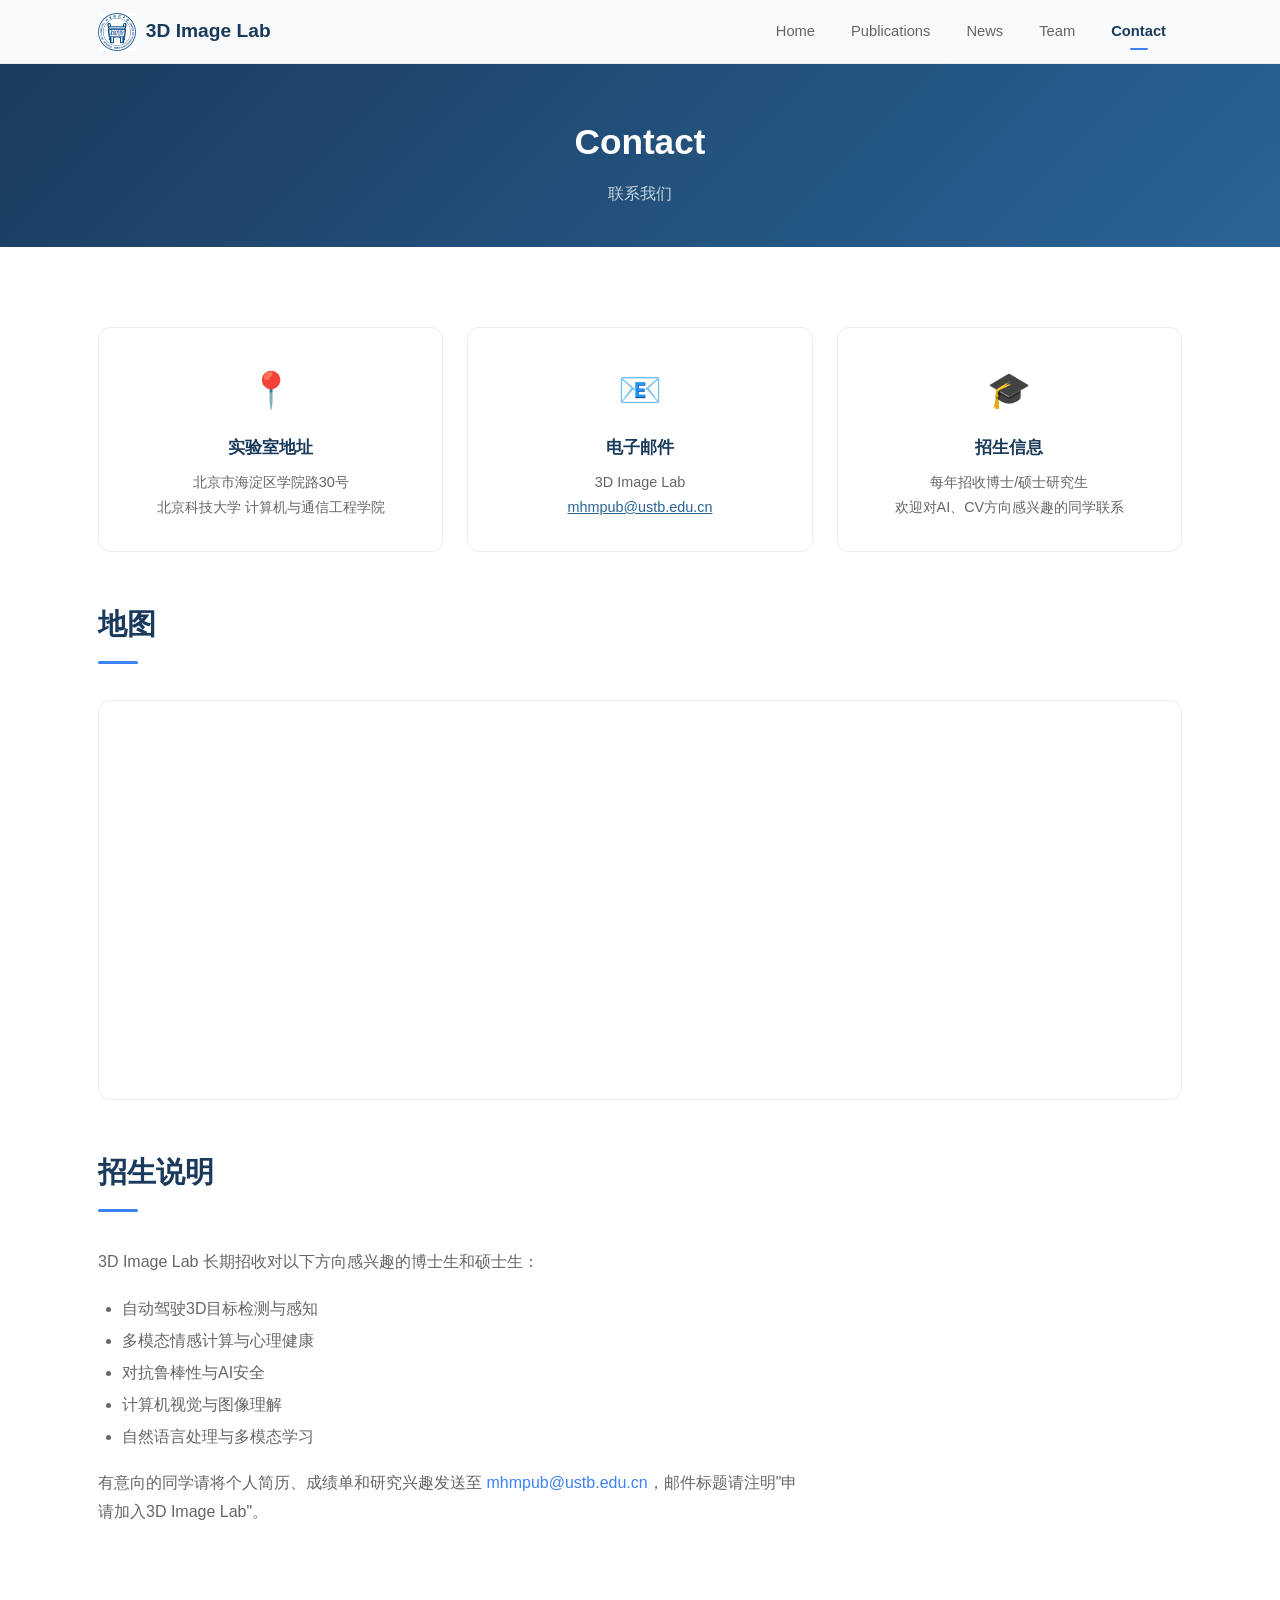
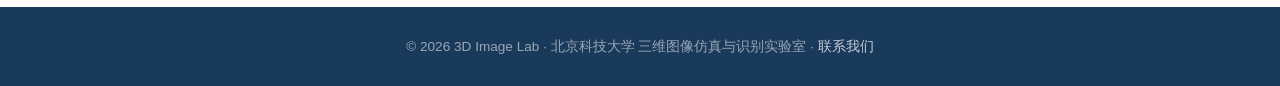
==== contact.html @ d8cf5287 "Initial commit: 3D Image Lab website" ====
<!DOCTYPE html>
<html lang="zh-CN">
<head>
    <meta charset="UTF-8">
    <meta name="viewport" content="width=device-width, initial-scale=1.0">
    <title>Contact | 3D Image Lab</title>
    <link rel="stylesheet" href="css/style.css">
</head>
<body>
    <nav class="navbar">
        <div class="container">
            <a href="index.html" class="nav-brand">
                <img src="logo.png" alt="3D Image Lab"><span>3D Image Lab</span>
            </a>
            <div class="nav-menu">
                <a href="index.html">Home</a>
                <a href="publications.html">Publications</a>
                <a href="news.html">News</a>
                <a href="team.html">Team</a>
                <a href="contact.html" class="active">Contact</a>
            </div>
            <button class="menu-toggle" aria-label="菜单">&#9776;</button>
        </div>
    </nav>

    <div class="page-header">
        <h1>Contact</h1>
        <p>联系我们</p>
    </div>

    <section class="section">
        <div class="container">
            <div class="contact-grid">
                <div class="contact-card">
                    <div class="contact-icon">📍</div>
                    <h3>实验室地址</h3>
                    <p>北京市海淀区学院路30号<br>北京科技大学 计算机与通信工程学院</p>
                </div>
                <div class="contact-card">
                    <div class="contact-icon">📧</div>
                    <h3>电子邮件</h3>
                    <p>3D Image Lab<br><a href="mailto:mhmpub@ustb.edu.cn">mhmpub@ustb.edu.cn</a></p>
                </div>
                <div class="contact-card">
                    <div class="contact-icon">🎓</div>
                    <h3>招生信息</h3>
                    <p>每年招收博士/硕士研究生<br>欢迎对AI、CV方向感兴趣的同学联系</p>
                </div>
            </div>

            <div style="margin-top:48px;">
                <h2 class="section-title">地图</h2>
                <div class="section-divider"></div>
                <div style="width:100%;height:400px;border-radius:12px;overflow:hidden;border:1px solid var(--card-border);margin-top:20px;">
                    <iframe src="https://uri.amap.com/marker?position=116.3544,39.9889&name=北京科技大学&coordinate=gaode&callnative=0" width="100%" height="100%" style="border:0;" allowfullscreen loading="lazy"></iframe>
                </div>
            </div>

            <div style="margin-top:48px;">
                <h2 class="section-title">招生说明</h2>
                <div class="section-divider"></div>
                <div style="max-width:700px;margin-top:20px;">
                    <p style="color:var(--text-light);line-height:1.8;margin-bottom:16px;">
                        3D Image Lab 长期招收对以下方向感兴趣的博士生和硕士生：
                    </p>
                    <ul style="list-style:disc;padding-left:24px;color:var(--text-light);line-height:2;">
                        <li>自动驾驶3D目标检测与感知</li>
                        <li>多模态情感计算与心理健康</li>
                        <li>对抗鲁棒性与AI安全</li>
                        <li>计算机视觉与图像理解</li>
                        <li>自然语言处理与多模态学习</li>
                    </ul>
                    <p style="color:var(--text-light);line-height:1.8;margin-top:16px;">
                        有意向的同学请将个人简历、成绩单和研究兴趣发送至 <a href="mailto:mhmpub@ustb.edu.cn" style="color:var(--accent);">mhmpub@ustb.edu.cn</a>，邮件标题请注明"申请加入3D Image Lab"。
                    </p>
                </div>
            </div>
        </div>
    </section>

    <footer class="footer">
        <div class="container">
            <p>© 2026 3D Image Lab · 北京科技大学 三维图像仿真与识别实验室 · <a href="contact.html">联系我们</a></p>
        </div>
    </footer>
    <script src="js/main.js"></script>
</body>
</html>
---- css/style.css ----
/* ===== Reset & Base ===== */
*, *::before, *::after { margin: 0; padding: 0; box-sizing: border-box; }
html { scroll-behavior: smooth; scroll-padding-top: 72px; }
body {
    font-family: 'Segoe UI', 'PingFang SC', 'Microsoft YaHei', sans-serif;
    color: #333; line-height: 1.7; background: #fff;
    display: flex; flex-direction: column; min-height: 100vh;
}
a { color: inherit; text-decoration: none; }
ul { list-style: none; }
img { max-width: 100%; display: block; }

/* ===== Variables ===== */
:root {
    --primary: #1a3a5c;
    --primary-light: #2a6496;
    --accent: #3b82f6;
    --bg-alt: #f7f9fc;
    --card-border: #e8edf3;
    --text: #333;
    --text-light: #666;
    --text-muted: #999;
    --nav-h: 64px;
}

/* ===== Container ===== */
.container { max-width: 1140px; margin: 0 auto; padding: 0 28px; }

/* ===== Navbar ===== */
.navbar {
    position: fixed; top: 0; left: 0; right: 0; z-index: 1000;
    height: var(--nav-h);
    background: rgba(255,255,255,0.97); backdrop-filter: blur(10px);
    border-bottom: 1px solid rgba(0,0,0,0.06);
    transition: box-shadow 0.3s;
}
.navbar.scrolled { box-shadow: 0 2px 20px rgba(0,0,0,0.08); }
.navbar .container {
    display: flex; align-items: center; justify-content: space-between; height: 100%;
}
.nav-brand {
    display: flex; align-items: center; gap: 10px;
    font-size: 1.2rem; font-weight: 700; color: var(--primary);
}
.nav-brand img { height: 38px; }
.nav-menu { display: flex; gap: 4px; }
.nav-menu a {
    padding: 8px 16px; border-radius: 6px; font-size: 0.92rem; font-weight: 500;
    color: var(--text-light); transition: all 0.2s; position: relative;
}
.nav-menu a:hover { color: var(--primary); background: #eef3fa; }
.nav-menu a.active { color: var(--primary); font-weight: 600; }
.nav-menu a.active::after {
    content: ''; position: absolute; bottom: 2px; left: 50%; transform: translateX(-50%);
    width: 18px; height: 2.5px; background: var(--accent); border-radius: 2px;
}
.menu-toggle { display: none; background: none; border: none; font-size: 1.6rem; cursor: pointer; color: var(--primary); }

/* ===== Page Header (sub-pages) ===== */
.page-header {
    padding-top: calc(var(--nav-h) + 48px);
    padding-bottom: 40px;
    background: linear-gradient(135deg, var(--primary) 0%, var(--primary-light) 100%);
    color: #fff; text-align: center;
}
.page-header h1 { font-size: 2.2rem; font-weight: 700; margin-bottom: 8px; }
.page-header p { font-size: 1rem; opacity: 0.75; }

/* ===== Section ===== */
.section { padding: 80px 0; }
.section-alt { background: var(--bg-alt); }
.section-title {
    font-size: 1.8rem; font-weight: 700; color: var(--primary);
    margin-bottom: 12px;
}
.section-subtitle { color: var(--text-muted); margin-bottom: 36px; font-size: 0.95rem; }
.section-divider {
    width: 40px; height: 3px; background: var(--accent); border-radius: 2px;
    margin-bottom: 36px;
}

/* ===== Hero Gallery ===== */
.hero-gallery {
    position: relative; width: 100%; height: 70vh; min-height: 480px;
    overflow: hidden;
}
.hero-gallery .slides {
    display: flex; width: 100%; height: 100%;
    transition: transform 0.8s cubic-bezier(0.4, 0, 0.2, 1);
}
.hero-gallery .slide {
    min-width: 100%; height: 100%; position: relative;
    background-size: cover; background-position: center;
}
.hero-gallery .slide::after {
    content: ''; position: absolute; inset: 0;
    background: linear-gradient(to top, rgba(13,33,55,0.75) 0%, rgba(13,33,55,0.2) 50%, transparent 100%);
}
.slide-content {
    position: absolute; bottom: 0; left: 0; right: 0; z-index: 2;
    padding: 60px 0 48px; color: #fff;
}
.slide-content h1 { font-size: 2.8rem; font-weight: 800; margin-bottom: 8px; letter-spacing: 1px; }
.slide-content .subtitle { font-size: 1.2rem; opacity: 0.85; margin-bottom: 6px; }
.slide-content .uni { font-size: 1rem; opacity: 0.65; }
/* Placeholder slides */
.slide-placeholder {
    display: flex; align-items: center; justify-content: center;
    font-size: 1.1rem; color: rgba(255,255,255,0.5);
    height: 100%; width: 100%;
}
.slide-placeholder.bg1 { background: linear-gradient(135deg, #0d2137, #1a3a5c, #2a6496); }
.slide-placeholder.bg2 { background: linear-gradient(135deg, #1a3a5c, #2a6496, #3b82f6); }
.slide-placeholder.bg3 { background: linear-gradient(135deg, #0f2b45, #1a3a5c, #4a90d9); }

/* Gallery nav dots */
.gallery-dots {
    position: absolute; bottom: 20px; left: 50%; transform: translateX(-50%);
    z-index: 10; display: flex; gap: 8px;
}
.gallery-dots .dot {
    width: 10px; height: 10px; border-radius: 50%;
    background: rgba(255,255,255,0.4); cursor: pointer;
    transition: all 0.3s; border: none;
}
.gallery-dots .dot.active { background: #fff; transform: scale(1.2); }
/* Gallery arrows */
.gallery-arrow {
    position: absolute; top: 50%; transform: translateY(-50%); z-index: 10;
    background: rgba(255,255,255,0.15); border: none; color: #fff;
    width: 48px; height: 48px; border-radius: 50%; font-size: 1.3rem;
    cursor: pointer; transition: background 0.2s; backdrop-filter: blur(4px);
}
.gallery-arrow:hover { background: rgba(255,255,255,0.3); }
.gallery-arrow.prev { left: 20px; }
.gallery-arrow.next { right: 20px; }

/* ===== Home Highlights ===== */
.highlights { display: grid; grid-template-columns: repeat(3, 1fr); gap: 24px; }
.highlight-card {
    background: #fff; border-radius: 12px; overflow: hidden;
    box-shadow: 0 2px 16px rgba(0,0,0,0.06); border: 1px solid var(--card-border);
    transition: transform 0.25s, box-shadow 0.25s;
}
.highlight-card:hover { transform: translateY(-4px); box-shadow: 0 8px 30px rgba(0,0,0,0.1); }
.highlight-card img {
    width: 100%; height: 200px; object-fit: cover;
    background: var(--bg-alt);
}
.highlight-card .card-body { padding: 20px; }
.highlight-card h3 { font-size: 1.05rem; color: var(--primary); margin-bottom: 6px; }
.highlight-card p { font-size: 0.88rem; color: var(--text-light); line-height: 1.5; }
.highlight-card .tag {
    display: inline-block; font-size: 0.75rem; color: var(--accent);
    background: #eff6ff; padding: 2px 10px; border-radius: 10px; margin-top: 10px;
}
.highlight-placeholder {
    height: 200px; background: linear-gradient(135deg, #e8edf3, #f0f4f8);
    display: flex; align-items: center; justify-content: center;
    color: var(--text-muted); font-size: 0.9rem;
}

/* ===== News List ===== */
.news-list { max-width: 800px; }
.news-item {
    display: flex; gap: 20px; padding: 20px 0;
    border-bottom: 1px solid var(--card-border);
    transition: background 0.2s;
}
.news-item:hover { background: rgba(0,0,0,0.01); }
.news-date {
    flex-shrink: 0; width: 64px; text-align: center;
    padding-top: 4px;
}
.news-date .day { display: block; font-size: 1.6rem; font-weight: 700; color: var(--primary); line-height: 1.2; }
.news-date .month { display: block; font-size: 0.78rem; color: var(--text-muted); text-transform: uppercase; }
.news-body h3 { font-size: 1rem; color: var(--primary); margin-bottom: 4px; }
.news-body p { font-size: 0.88rem; color: var(--text-light); }

/* ===== Quick Links (Home) ===== */
.quick-links {
    display: grid; grid-template-columns: repeat(4, 1fr); gap: 16px;
}
.quick-link {
    display: flex; flex-direction: column; align-items: center;
    padding: 28px 16px; background: #fff; border-radius: 12px;
    border: 1px solid var(--card-border);
    transition: all 0.25s; text-align: center;
}
.quick-link:hover { border-color: var(--accent); transform: translateY(-2px); box-shadow: 0 4px 16px rgba(59,130,246,0.1); }
.quick-link .ql-icon { font-size: 2rem; margin-bottom: 10px; }
.quick-link h3 { font-size: 0.95rem; color: var(--primary); margin-bottom: 4px; }
.quick-link p { font-size: 0.8rem; color: var(--text-muted); }

/* ===== Team Tabs ===== */
.team-tabs { display: flex; gap: 8px; margin-bottom: 32px; flex-wrap: wrap; }
.team-tab {
    padding: 10px 24px; border-radius: 8px; border: 2px solid var(--card-border);
    background: #fff; font-size: 0.95rem; color: var(--text-light);
    cursor: pointer; transition: all 0.2s; font-weight: 500;
}
.team-tab:hover { border-color: var(--primary-light); color: var(--primary); }
.team-tab.active { background: var(--primary); color: #fff; border-color: var(--primary); }
.team-panel { display: none; }
.team-panel.active { display: block; }

/* Teacher cards */
.faculty-grid { display: grid; grid-template-columns: repeat(auto-fill, minmax(300px, 1fr)); gap: 24px; }
.faculty-card {
    display: flex; gap: 18px; padding: 24px;
    background: #fff; border-radius: 12px; border: 1px solid var(--card-border);
    box-shadow: 0 2px 12px rgba(0,0,0,0.04);
    transition: transform 0.2s;
}
.faculty-card:hover { transform: translateY(-2px); }
.avatar {
    width: 72px; height: 72px; border-radius: 50%; flex-shrink: 0;
    background: linear-gradient(135deg, var(--primary), var(--primary-light));
    color: #fff; display: flex; align-items: center; justify-content: center;
    font-size: 1.4rem; font-weight: 700;
}
.avatar.sm { width: 40px; height: 40px; font-size: 0.9rem; }
.faculty-info h3 { font-size: 1.05rem; color: var(--primary); }
.faculty-info .role { font-size: 0.82rem; color: var(--primary-light); margin: 2px 0 8px; }
.faculty-info p { font-size: 0.82rem; color: var(--text-light); line-height: 1.5; }

/* Student cards */
.student-grid {
    display: grid; grid-template-columns: repeat(auto-fill, minmax(220px, 1fr)); gap: 12px;
}
.student-card {
    display: flex; align-items: center; gap: 12px; padding: 12px 16px;
    background: #fff; border-radius: 10px; border: 1px solid var(--card-border);
    transition: all 0.2s;
}
.student-card:hover { border-color: var(--primary-light); box-shadow: 0 2px 12px rgba(0,0,0,0.06); }
.student-card h4 { font-size: 0.9rem; color: var(--primary); }
.student-card p { font-size: 0.78rem; color: var(--text-muted); line-height: 1.3; }
.student-card a { font-size: 0.72rem; color: var(--accent); text-decoration: underline; }

/* ===== Publications ===== */
.pub-tabs { display: flex; gap: 8px; margin-bottom: 28px; flex-wrap: wrap; }
.pub-tab {
    padding: 8px 20px; border-radius: 20px; border: 1px solid var(--card-border);
    background: #fff; font-size: 0.88rem; cursor: pointer;
    color: var(--text-light); transition: all 0.2s;
}
.pub-tab:hover { border-color: var(--primary-light); }
.pub-tab.active { background: var(--primary); color: #fff; border-color: var(--primary); }
.pub-panel { display: none; }
.pub-panel.active { display: block; }

.pub-scholar-box {
    text-align: center; padding: 40px; margin-bottom: 40px;
    background: #eff6ff; border-radius: 12px; border: 1px solid #d0e4f7;
}
.pub-scholar-box p { margin: 6px 0; color: var(--text-light); }
.pub-scholar-box a { color: var(--primary-light); font-weight: 600; text-decoration: underline; }

/* ===== Paper Tags ===== */
.paper-list { margin-top: 8px; }
.paper-item {
    padding: 10px 0; border-bottom: 1px solid #f3f5f8;
    font-size: 0.88rem; color: var(--text); line-height: 1.6;
}
.paper-item strong { color: var(--primary); }
.paper-item em { color: #d4880f; font-style: normal; font-size: 0.82rem; }
.paper-tag {
    display: inline-block; font-size: 0.72rem; font-weight: 600;
    padding: 2px 8px; border-radius: 4px; margin-right: 6px;
    vertical-align: middle; letter-spacing: 0.3px;
}
.paper-tag.cvpr { background: #dc2626; color: #fff; }
.paper-tag.iccv { background: #ea580c; color: #fff; }
.paper-tag.eccv { background: #d97706; color: #fff; }
.paper-tag.aaai { background: #7c3aed; color: #fff; }
.paper-tag.neurips { background: #2563eb; color: #fff; }
.paper-tag.mm { background: #0891b2; color: #fff; }
.paper-tag.journal { background: #059669; color: #fff; }
.paper-tag.conf { background: #6b7280; color: #fff; }

/* Scholar link */
.scholar-link {
    display: inline-block; font-size: 0.72rem; font-weight: 700;
    color: var(--accent); background: #eff6ff;
    padding: 1px 6px; border-radius: 4px; text-decoration: none;
    transition: background 0.2s; vertical-align: middle;
}
.scholar-link:hover { background: #dbeafe; }

/* Student & Faculty photo */
.faculty-photo {
    width: 72px; height: 72px; border-radius: 50%; object-fit: cover;
    flex-shrink: 0; border: 2px solid var(--card-border);
}
.student-photo {
    width: 40px; height: 40px; border-radius: 50%; object-fit: cover;
    flex-shrink: 0; border: 1px solid var(--card-border);
}

/* ===== Patents ===== */
.patent-stats {
    display: flex; justify-content: center; gap: 32px; margin-bottom: 28px; flex-wrap: wrap;
}
.stat-card {
    text-align: center; background: #fff; border-radius: 12px;
    padding: 28px 44px; box-shadow: 0 2px 16px rgba(0,0,0,0.05);
    border: 1px solid var(--card-border); min-width: 160px;
}
.stat-number { display: block; font-size: 2.5rem; font-weight: 800; color: var(--primary-light); }
.stat-label { display: block; font-size: 0.88rem; color: var(--text-muted); margin-top: 2px; }
.toggle-btn {
    display: inline-block; background: var(--primary); color: #fff; border: none;
    padding: 12px 28px; border-radius: 8px; font-size: 0.92rem;
    cursor: pointer; transition: background 0.2s;
}
.toggle-btn:hover { background: var(--primary-light); }
.patent-list { max-height: 0; overflow: hidden; transition: max-height 0.5s ease; margin-top: 24px; }
.patent-list.expanded { max-height: 8000px; }
.patent-category {
    font-size: 1.1rem; color: var(--primary); margin: 28px 0 12px;
    padding-left: 12px; border-left: 3px solid var(--accent);
}
.patent-items { list-style: none; padding-left: 12px; }
.patent-items li {
    padding: 10px 0; border-bottom: 1px solid #f3f5f8;
    font-size: 0.88rem; color: var(--text); line-height: 1.55;
}
.patent-items li strong { color: var(--primary); }
.patent-items li em { color: #d4880f; font-style: normal; font-size: 0.8rem; }

/* ===== Contact ===== */
.contact-grid { display: grid; grid-template-columns: repeat(auto-fill, minmax(280px, 1fr)); gap: 24px; }
.contact-card {
    background: #fff; border-radius: 12px; padding: 32px; text-align: center;
    border: 1px solid var(--card-border);
}
.contact-icon { font-size: 2.2rem; margin-bottom: 14px; }
.contact-card h3 { font-size: 1.05rem; color: var(--primary); margin-bottom: 8px; }
.contact-card p { font-size: 0.9rem; color: var(--text-light); }
.contact-card a { color: var(--primary-light); text-decoration: underline; }

/* ===== Footer ===== */
.footer {
    margin-top: auto; background: var(--primary); color: rgba(255,255,255,0.55);
    padding: 28px; text-align: center; font-size: 0.85rem;
}
.footer a { color: rgba(255,255,255,0.75); }

/* ===== Responsive ===== */
@media (max-width: 900px) {
    .highlights { grid-template-columns: 1fr; }
    .quick-links { grid-template-columns: repeat(2, 1fr); }
}
@media (max-width: 768px) {
    .nav-menu {
        display: none; flex-direction: column; position: absolute;
        top: var(--nav-h); left: 0; right: 0; background: #fff;
        padding: 12px 24px; border-bottom: 1px solid #eee;
        box-shadow: 0 4px 16px rgba(0,0,0,0.08);
    }
    .nav-menu.open { display: flex; }
    .menu-toggle { display: block; }
    .hero-gallery { height: 55vh; min-height: 380px; }
    .slide-content h1 { font-size: 1.8rem; }
    .faculty-grid { grid-template-columns: 1fr; }
    .student-grid { grid-template-columns: 1fr 1fr; }
    .highlights { grid-template-columns: 1fr; }
    .quick-links { grid-template-columns: repeat(2, 1fr); }
}
@media (max-width: 480px) {
    .student-grid { grid-template-columns: 1fr; }
    .quick-links { grid-template-columns: 1fr; }
    .slide-content h1 { font-size: 1.5rem; }
}
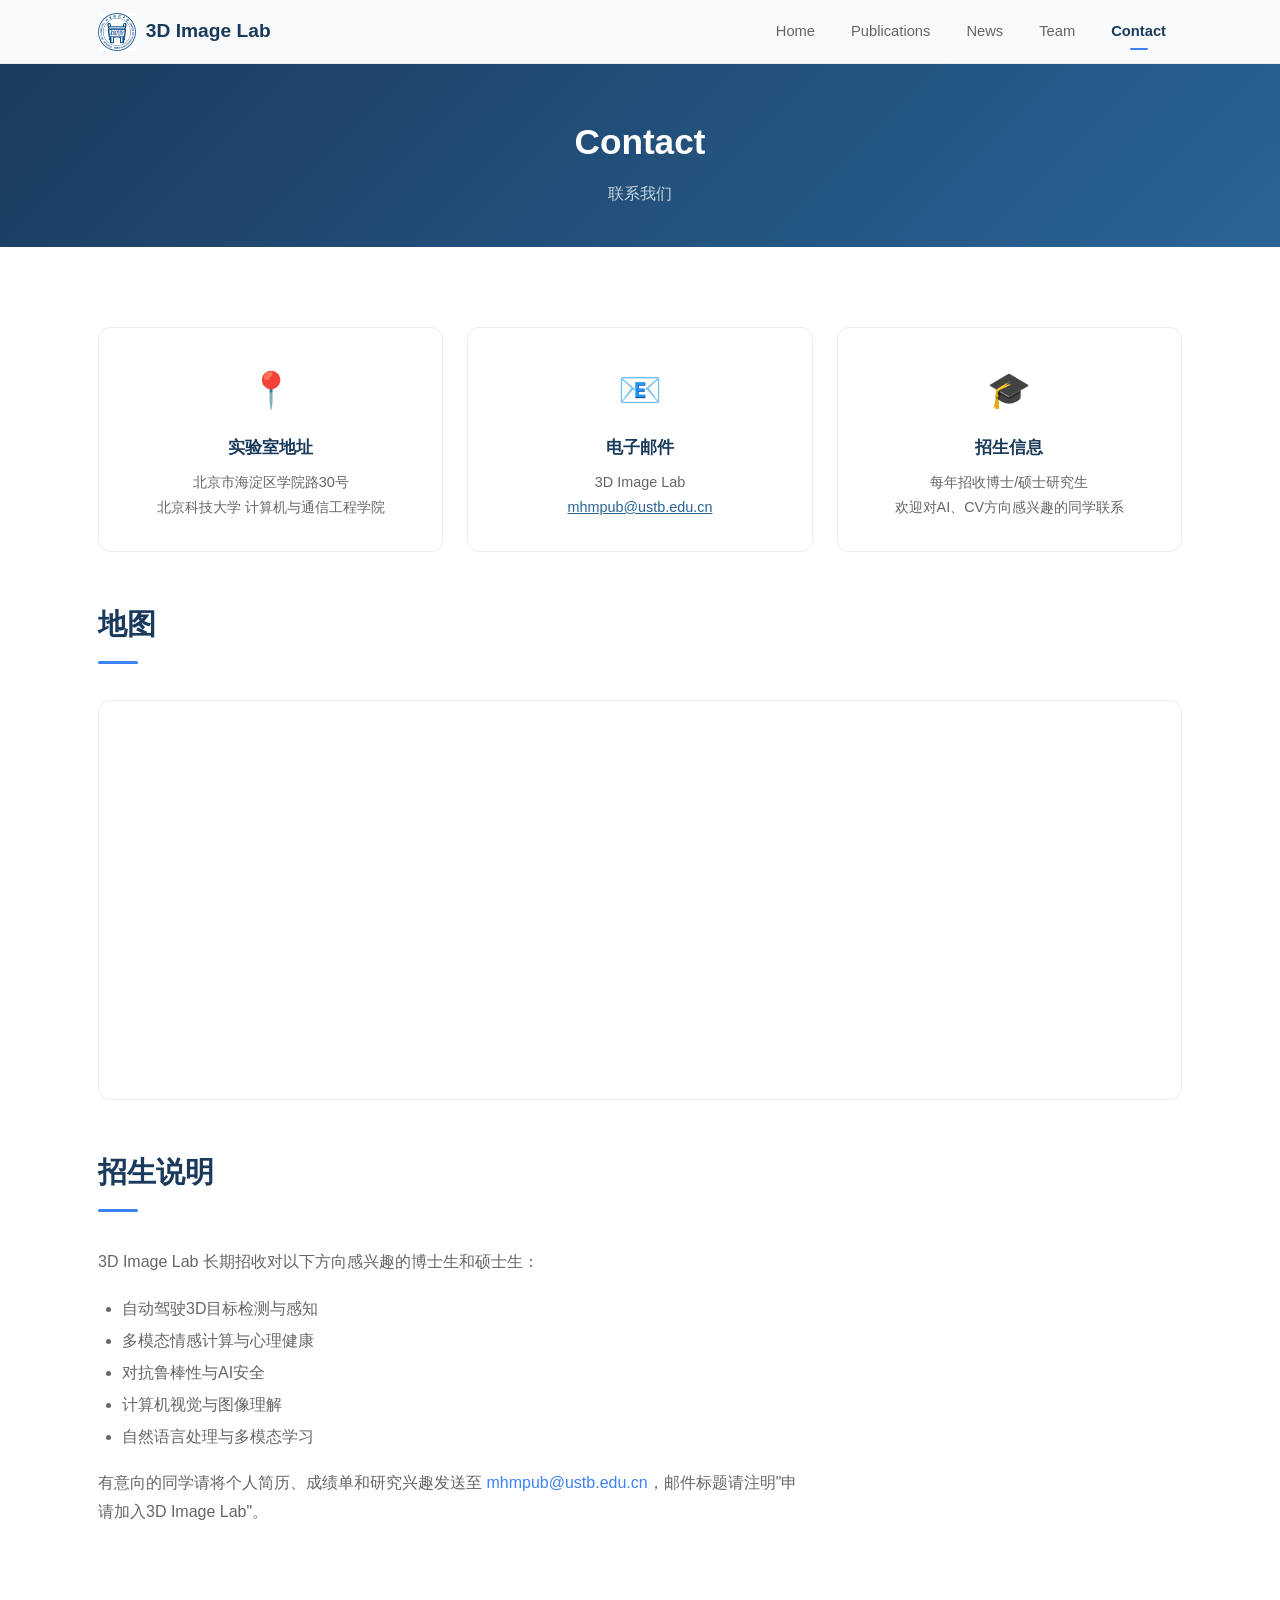
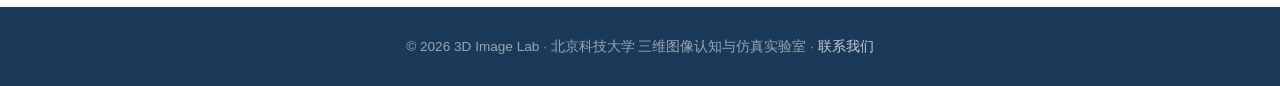
==== commit 3b4ef08d: "Update footer text for lab name correction" ====
--- a/contact.html
+++ b/contact.html
@@ -80,9 +80,9 @@
 
     <footer class="footer">
         <div class="container">
-            <p>© 2026 3D Image Lab · 北京科技大学 三维图像仿真与识别实验室 · <a href="contact.html">联系我们</a></p>
+            <p>© 2026 3D Image Lab · 北京科技大学 三维图像认知与仿真实验室 · <a href="contact.html">联系我们</a></p>
         </div>
     </footer>
     <script src="js/main.js"></script>
 </body>
-</html>+</html>
--- a/css/style.css
+++ b/css/style.css
@@ -113,6 +113,18 @@
 .slide-placeholder.bg2 { background: linear-gradient(135deg, #1a3a5c, #2a6496, #3b82f6); }
 .slide-placeholder.bg3 { background: linear-gradient(135deg, #0f2b45, #1a3a5c, #4a90d9); }
 
+/* Slide dots */
+.slide-dots {
+    position: absolute; bottom: 20px; left: 50%; transform: translateX(-50%);
+    z-index: 3; display: flex; gap: 8px;
+}
+.slide-dots .dot {
+    width: 10px; height: 10px; border-radius: 50%; cursor: pointer;
+    background: rgba(255,255,255,0.4); transition: all 0.3s;
+}
+.slide-dots .dot.active { background: #fff; transform: scale(1.2); }
+.slide-dots .dot:hover { background: rgba(255,255,255,0.7); }
+
 /* Gallery nav dots */
 .gallery-dots {
     position: absolute; bottom: 20px; left: 50%; transform: translateX(-50%);
@@ -136,7 +148,9 @@
 .gallery-arrow.next { right: 20px; }
 
 /* ===== Home Highlights ===== */
+/* Research Directions Grid */
 .highlights { display: grid; grid-template-columns: repeat(3, 1fr); gap: 24px; }
+.research-grid { grid-template-columns: repeat(2, 1fr); }
 .highlight-card {
     background: #fff; border-radius: 12px; overflow: hidden;
     box-shadow: 0 2px 16px rgba(0,0,0,0.06); border: 1px solid var(--card-border);
@@ -144,7 +158,7 @@
 }
 .highlight-card:hover { transform: translateY(-4px); box-shadow: 0 8px 30px rgba(0,0,0,0.1); }
 .highlight-card img {
-    width: 100%; height: 200px; object-fit: cover;
+    width: 100%; height: 200px; object-fit: contain; object-position: center;
     background: var(--bg-alt);
 }
 .highlight-card .card-body { padding: 20px; }
@@ -203,6 +217,11 @@
 .team-tab.active { background: var(--primary); color: #fff; border-color: var(--primary); }
 .team-panel { display: none; }
 .team-panel.active { display: block; }
+.alumni-group-title {
+    font-size: 1.1rem; color: var(--primary); margin: 24px 0 12px; padding-bottom: 8px;
+    border-bottom: 2px solid var(--card-border);
+}
+.alumni-group-title:first-child { margin-top: 0; }
 
 /* Teacher cards */
 .faculty-grid { display: grid; grid-template-columns: repeat(auto-fill, minmax(300px, 1fr)); gap: 24px; }
@@ -210,9 +229,10 @@
     display: flex; gap: 18px; padding: 24px;
     background: #fff; border-radius: 12px; border: 1px solid var(--card-border);
     box-shadow: 0 2px 12px rgba(0,0,0,0.04);
-    transition: transform 0.2s;
-}
-.faculty-card:hover { transform: translateY(-2px); }
+    transition: transform 0.2s, box-shadow 0.2s;
+}
+.faculty-card[onclick] { cursor: pointer; }
+.faculty-card:hover { transform: translateY(-2px); box-shadow: 0 4px 16px rgba(0,0,0,0.08); }
 .avatar {
     width: 72px; height: 72px; border-radius: 50%; flex-shrink: 0;
     background: linear-gradient(135deg, var(--primary), var(--primary-light));
@@ -237,6 +257,7 @@
 .student-card h4 { font-size: 0.9rem; color: var(--primary); }
 .student-card p { font-size: 0.78rem; color: var(--text-muted); line-height: 1.3; }
 .student-card a { font-size: 0.72rem; color: var(--accent); text-decoration: underline; }
+
 
 /* ===== Publications ===== */
 .pub-tabs { display: flex; gap: 8px; margin-bottom: 28px; flex-wrap: wrap; }
@@ -275,27 +296,35 @@
 .paper-tag.eccv { background: #d97706; color: #fff; }
 .paper-tag.aaai { background: #7c3aed; color: #fff; }
 .paper-tag.neurips { background: #2563eb; color: #fff; }
+.paper-tag.icml { background: #e11d48; color: #fff; }
 .paper-tag.mm { background: #0891b2; color: #fff; }
 .paper-tag.journal { background: #059669; color: #fff; }
 .paper-tag.conf { background: #6b7280; color: #fff; }
 
 /* Scholar link */
 .scholar-link {
-    display: inline-block; font-size: 0.72rem; font-weight: 700;
-    color: var(--accent); background: #eff6ff;
-    padding: 1px 6px; border-radius: 4px; text-decoration: none;
-    transition: background 0.2s; vertical-align: middle;
+    display: inline-flex; align-items: center; justify-content: center;
+    width: 20px; height: 20px;
+    background: #eff6ff; border-radius: 4px; text-decoration: none;
+    transition: background 0.2s; vertical-align: middle; padding: 2px;
 }
 .scholar-link:hover { background: #dbeafe; }
+.scholar-link svg { width: 14px; height: 14px; fill: var(--accent); }
 
 /* Student & Faculty photo */
 .faculty-photo {
-    width: 72px; height: 72px; border-radius: 50%; object-fit: cover;
-    flex-shrink: 0; border: 2px solid var(--card-border);
+    width: 88px; height: 114px; border-radius: 12px; object-fit: cover;
+    object-position: center 15%;
+    flex-shrink: 0;
+    box-shadow: 0 0 0 2px var(--card-border);
+    display: block;
 }
 .student-photo {
-    width: 40px; height: 40px; border-radius: 50%; object-fit: cover;
-    flex-shrink: 0; border: 1px solid var(--card-border);
+    width: 48px; height: 62px; border-radius: 8px; object-fit: cover;
+    object-position: center 15%;
+    flex-shrink: 0;
+    box-shadow: 0 0 0 1px var(--card-border);
+    display: block;
 }
 
 /* ===== Patents ===== */
@@ -309,14 +338,7 @@
 }
 .stat-number { display: block; font-size: 2.5rem; font-weight: 800; color: var(--primary-light); }
 .stat-label { display: block; font-size: 0.88rem; color: var(--text-muted); margin-top: 2px; }
-.toggle-btn {
-    display: inline-block; background: var(--primary); color: #fff; border: none;
-    padding: 12px 28px; border-radius: 8px; font-size: 0.92rem;
-    cursor: pointer; transition: background 0.2s;
-}
-.toggle-btn:hover { background: var(--primary-light); }
-.patent-list { max-height: 0; overflow: hidden; transition: max-height 0.5s ease; margin-top: 24px; }
-.patent-list.expanded { max-height: 8000px; }
+.patent-list { margin-top: 24px; }
 .patent-category {
     font-size: 1.1rem; color: var(--primary); margin: 28px 0 12px;
     padding-left: 12px; border-left: 3px solid var(--accent);
@@ -351,6 +373,7 @@
 @media (max-width: 900px) {
     .highlights { grid-template-columns: 1fr; }
     .quick-links { grid-template-columns: repeat(2, 1fr); }
+    .research-grid { grid-template-columns: 1fr; }
 }
 @media (max-width: 768px) {
     .nav-menu {
@@ -367,6 +390,7 @@
     .student-grid { grid-template-columns: 1fr 1fr; }
     .highlights { grid-template-columns: 1fr; }
     .quick-links { grid-template-columns: repeat(2, 1fr); }
+    .research-grid { grid-template-columns: 1fr; }
 }
 @media (max-width: 480px) {
     .student-grid { grid-template-columns: 1fr; }
